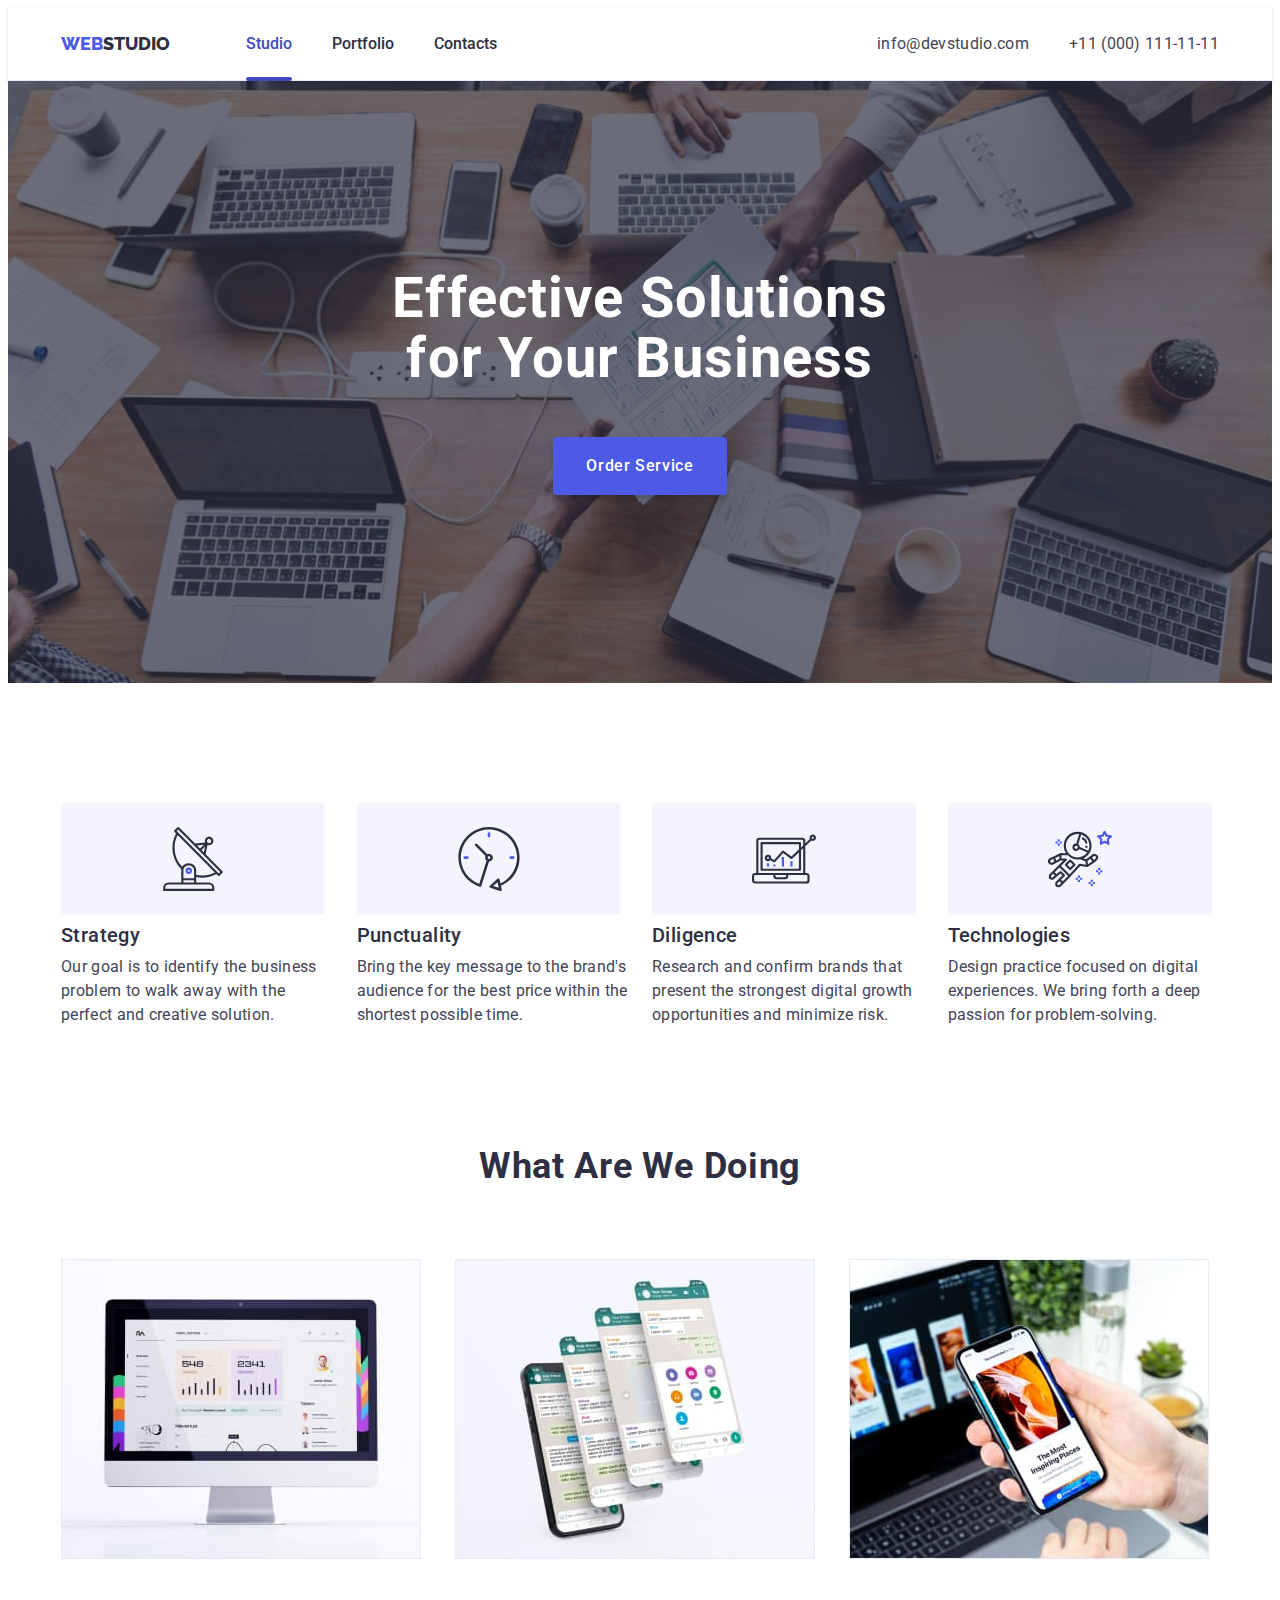
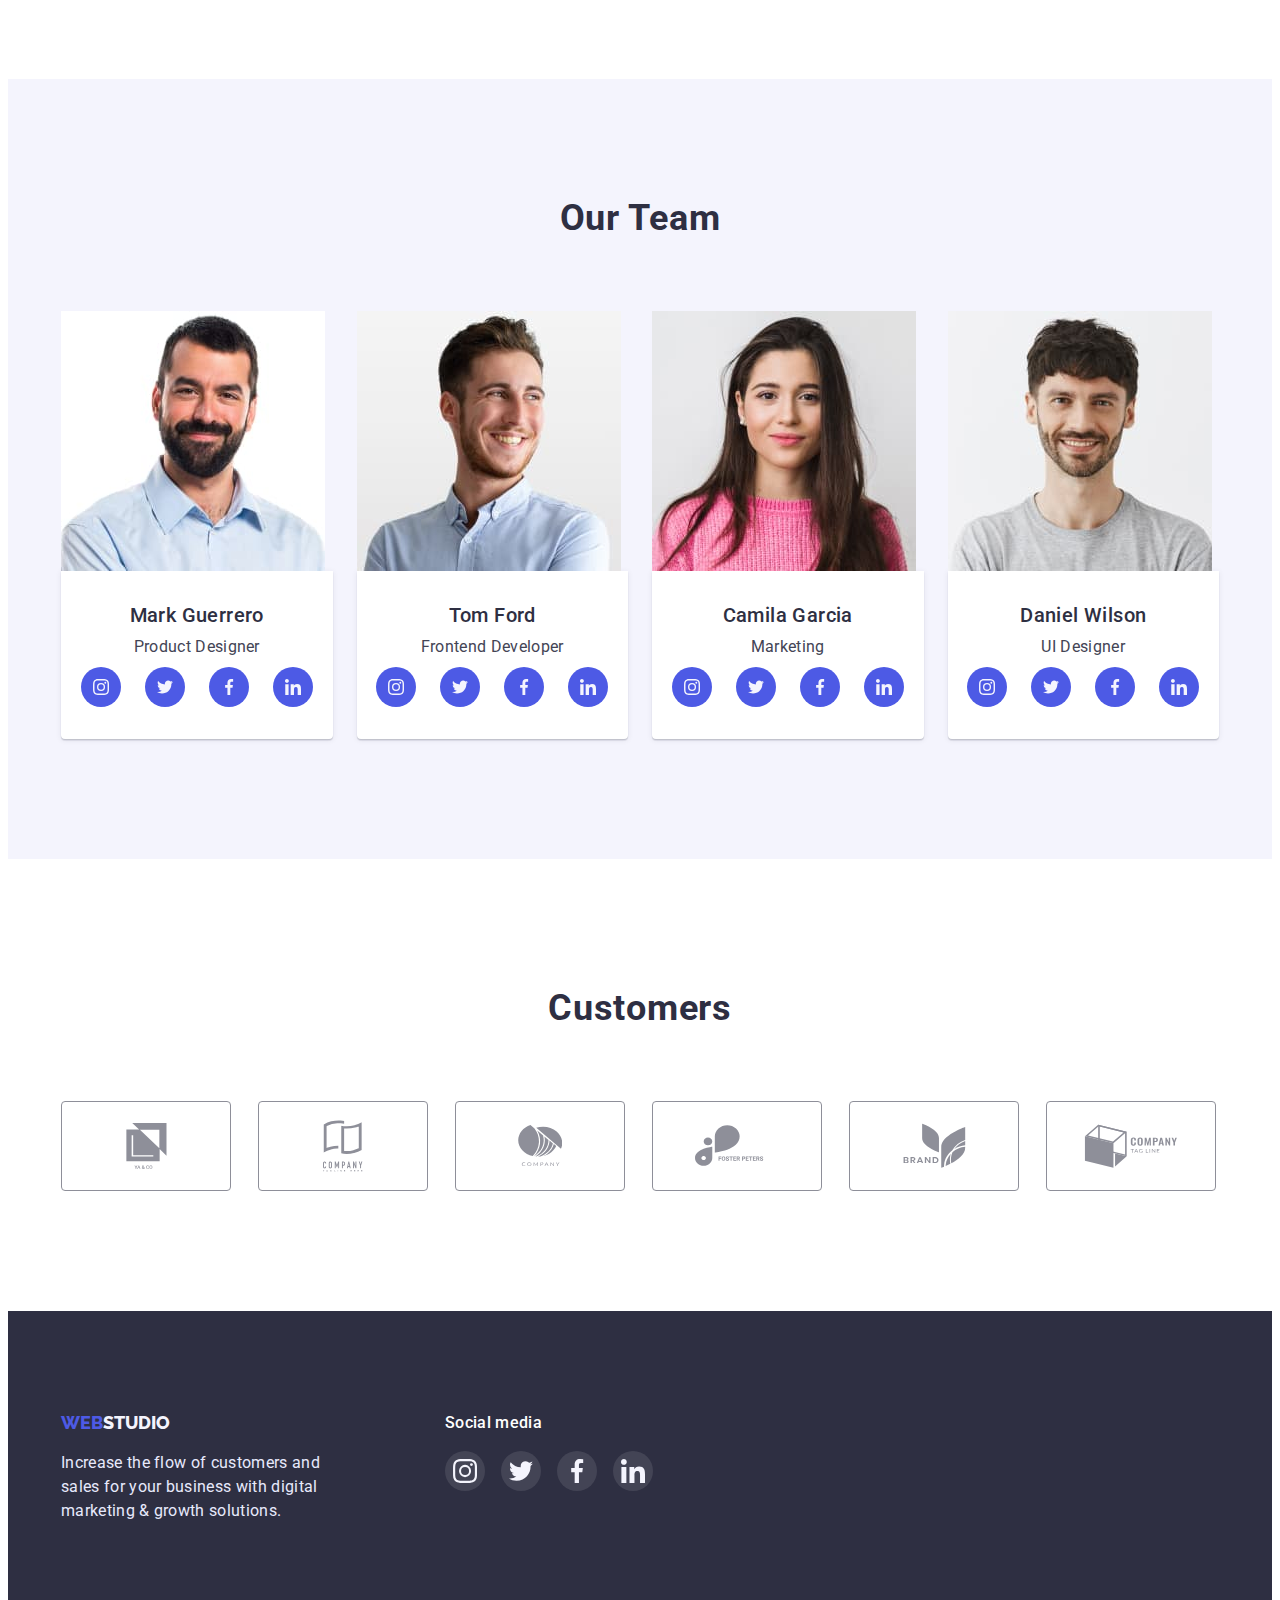
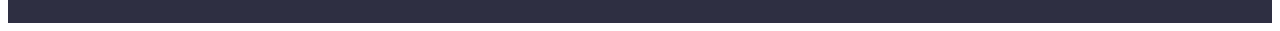
==== index.html @ a04bb177 "Initial commit" ====
<!DOCTYPE html>
<html lang="en">
  <head>
    <meta charset="UTF-8" />
    <meta http-equiv="X-UA-Compatible" content="IE=edge" />
    <meta name="viewport" content="width=device-width, initial-scale=1.0" />
    <title>WebStudio</title>
    <link rel="preconnect" href="https://fonts.googleapis.com" />
    <link rel="preconnect" href="https://fonts.gstatic.com" crossorigin />
    <link
      href="https://fonts.googleapis.com/css2?family=Raleway:wght@800&family=Roboto:wght@400;500;700&display=swap"
      rel="stylesheet"
    />
    <link
      rel="stylesheet"
      href="https://cdnjs.cloudflare.com/ajax/libs/modern-normalize/1.1.0/modern-normalize.min.css"
      integrity="sha512-wpPYUAdjBVSE4KJnH1VR1HeZfpl1ub8YT/NKx4PuQ5NmX2tKuGu6U/JRp5y+Y8XG2tV+wKQpNHVUX03MfMFn9Q=="
      crossorigin="anonymous"
      referrerpolicy="no-referrer"
    />
    <link rel="stylesheet" href="./css/styles.css" />
  </head>
  <body>
    <!-- Header -->
    <header class="header">
      <div class="container header-container">
        <nav class="header-navigation">
          <a href="./index.html" class="header-logo link">
            <span class="logo-web">Web</span>Studio</a
          >
          <ul class="header-list list">
            <li class="header-item">
              <a href="" class="header-link link current-page">Studio</a>
            </li>
            <li class="header-item">
              <a href="./portfolio.html" class="header-link link">Portfolio</a>
            </li>
            <li class="header-item">
              <a href="" class="header-link link">Contacts</a>
            </li>
          </ul>
        </nav>
        <address class="header-address">
          <ul class="address-list list">
            <li class="address-item">
              <a href="mailto:info@devstudio.com" class="address-mail link"
                >info@devstudio.com</a
              >
            </li>
            <li class="address-item">
              <a href="tel:+110001111111" class="address-tel link"
                >+11 (000) 111-11-11</a
              >
            </li>
          </ul>
        </address>
      </div>
    </header>

    <!-- Main -->
    <main>
      <!-- Hero -->

      <section class="hero">
        <div class="container hero-container">
          <h1 class="hero-title">Effective Solutions for Your Business</h1>
          <button type="button" class="hero-btn btn" data-modal-open>
            Order Service
          </button>
        </div>
      </section>

      <!-- Features -->

      <section class="features section">
        <div class="container">
          <h2 class="features-title visually-hidden">Our features</h2>
          <ul class="features-list list">
            <li class="features-item">
              <div class="features-icon">
                <svg class="features-icon-svg">
                  <use href="./images/icons.svg#antenna"></use>
                </svg>
              </div>
              <h3 class="features-subtitle subtitle">Strategy</h3>
              <p class="features-descr description">
                Our goal is to identify the business problem to walk away with
                the perfect and creative solution.
              </p>
            </li>
            <li class="features-item">
              <div class="features-icon">
                <svg class="features-icon-svg">
                  <use href="./images/icons.svg#clock"></use>
                </svg>
              </div>
              <h3 class="features-subtitle subtitle">Punctuality</h3>
              <p class="features-descr description">
                Bring the key message to the brand's audience for the best price
                within the shortest possible time.
              </p>
            </li>
            <li class="features-item">
              <div class="features-icon">
                <svg class="features-icon-svg">
                  <use href="./images/icons.svg#diagram"></use>
                </svg>
              </div>
              <h3 class="features-subtitle subtitle">Diligence</h3>
              <p class="features-descr description">
                Research and confirm brands that present the strongest digital
                growth opportunities and minimize risk.
              </p>
            </li>
            <li class="features-item">
              <div class="features-icon">
                <svg class="features-icon-svg">
                  <use href="./images/icons.svg#astronaut"></use>
                </svg>
              </div>
              <h3 class="features-subtitle subtitle">Technologies</h3>
              <p class="features-descr description">
                Design practice focused on digital experiences. We bring forth a
                deep passion for problem-solving.
              </p>
            </li>
          </ul>
        </div>
      </section>

      <!-- Functions -->

      <section class="functions section">
        <div class="container">
          <h2 class="functions-title title">What are we doing</h2>
          <ul class="functions-list list">
            <li class="functions-item">
              <img src="./images/img1.1.jpg" alt="Statistics" width="360" />
            </li>
            <li class="functions-item">
              <img
                src="./images/img2.1.jpg"
                alt="Updated features"
                width="360"
              />
            </li>
            <li class="functions-item">
              <img src="./images/img3.1.jpg" alt="Phone app" width="360" />
            </li>
          </ul>
        </div>
      </section>

      <!-- Team -->

      <section class="team section">
        <div class="container team-container">
          <h2 class="team-title title">Our Team</h2>
          <ul class="team-list list">
            <li class="team-item">
              <img
                src="./images/per1.1.jpg"
                alt="A man with a beard"
                width="264"
              />
              <div class="team-names">
                <h3 class="team-subtitle subtitle">Mark Guerrero</h3>
                <p class="team-item-descr description">Product Designer</p>
                <ul class="team-social-list list">
                  <li class="team-social-item">
                    <a href="" class="team-social-link link">
                      <svg class="team-social-icon">
                        <use href="./images/icons.svg#instagram"></use>
                      </svg>
                    </a>
                  </li>
                  <li class="team-social-item">
                    <a href="" class="team-social-link link">
                      <svg class="team-social-icon">
                        <use href="./images/icons.svg#twitter"></use>
                      </svg>
                    </a>
                  </li>
                  <li class="team-social-item">
                    <a href="" class="team-social-link link">
                      <svg class="team-social-icon">
                        <use href="./images/icons.svg#facebook"></use>
                      </svg>
                    </a>
                  </li>
                  <li class="team-social-item">
                    <a href="" class="team-social-link link">
                      <svg class="team-social-icon">
                        <use href="./images/icons.svg#linkedin"></use>
                      </svg>
                    </a>
                  </li>
                </ul>
              </div>
            </li>
            <li class="team-item">
              <img
                src="./images/per2.1.jpg"
                alt="A man with a beard №2"
                width="264"
              />
              <div class="team-names">
                <h3 class="team-subtitle subtitle">Tom Ford</h3>
                <p class="team-item-descr description">Frontend Developer</p>
                <ul class="team-social-list list">
                  <li class="team-social-item">
                    <a href="" class="team-social-link link">
                      <svg class="team-social-icon">
                        <use href="./images/icons.svg#instagram"></use>
                      </svg>
                    </a>
                  </li>
                  <li class="team-social-item">
                    <a href="" class="team-social-link link">
                      <svg class="team-social-icon">
                        <use href="./images/icons.svg#twitter"></use>
                      </svg>
                    </a>
                  </li>
                  <li class="team-social-item">
                    <a href="" class="team-social-link link">
                      <svg class="team-social-icon">
                        <use href="./images/icons.svg#facebook"></use>
                      </svg>
                    </a>
                  </li>
                  <li class="team-social-item">
                    <a href="" class="team-social-link link">
                      <svg class="team-social-icon">
                        <use href="./images/icons.svg#linkedin"></use>
                      </svg>
                    </a>
                  </li>
                </ul>
              </div>
            </li>
            <li class="team-item">
              <img
                src="./images/per3.1.jpg"
                alt="Woman with long hair"
                width="264"
              />
              <div class="team-names">
                <h3 class="team-subtitle subtitle">Camila Garcia</h3>
                <p class="team-item-descr description">Marketing</p>
                <ul class="team-social-list list">
                  <li class="team-social-item">
                    <a href="" class="team-social-link link">
                      <svg class="team-social-icon">
                        <use href="./images/icons.svg#instagram"></use>
                      </svg>
                    </a>
                  </li>
                  <li class="team-social-item">
                    <a href="" class="team-social-link link">
                      <svg class="team-social-icon">
                        <use href="./images/icons.svg#twitter"></use>
                      </svg>
                    </a>
                  </li>
                  <li class="team-social-item">
                    <a href="" class="team-social-link link">
                      <svg class="team-social-icon">
                        <use href="./images/icons.svg#facebook"></use>
                      </svg>
                    </a>
                  </li>
                  <li class="team-social-item">
                    <a href="" class="team-social-link link">
                      <svg class="team-social-icon">
                        <use href="./images/icons.svg#linkedin"></use>
                      </svg>
                    </a>
                  </li>
                </ul>
              </div>
            </li>
            <li class="team-item">
              <img
                src="./images/per4.1.jpg"
                alt="A man with a beard №3"
                width="264"
              />
              <div class="team-names">
                <h3 class="team-subtitle subtitle">Daniel Wilson</h3>
                <p class="team-item-descr description">UI Designer</p>
                <ul class="team-social-list list">
                  <li class="team-social-item">
                    <a href="" class="team-social-link link">
                      <svg class="team-social-icon">
                        <use href="./images/icons.svg#instagram"></use>
                      </svg>
                    </a>
                  </li>
                  <li class="team-social-item">
                    <a href="" class="team-social-link link">
                      <svg class="team-social-icon">
                        <use href="./images/icons.svg#twitter"></use>
                      </svg>
                    </a>
                  </li>
                  <li class="team-social-item">
                    <a href="" class="team-social-link link">
                      <svg class="team-social-icon">
                        <use href="./images/icons.svg#facebook"></use>
                      </svg>
                    </a>
                  </li>
                  <li class="team-social-item">
                    <a href="" class="team-social-link link">
                      <svg class="team-social-icon">
                        <use href="./images/icons.svg#linkedin"></use>
                      </svg>
                    </a>
                  </li>
                </ul>
              </div>
            </li>
          </ul>
        </div>
      </section>

      <!-- Customers -->

      <section class="customers section">
        <div class="container">
          <h2 class="customers-title title">Customers</h2>
          <ul class="customers-list list">
            <li class="customers-item">
              <a href="" class="customers-link link">
                <svg class="customers-icon" width="41" height="46">
                  <use href="./images/icons.svg#customer-first"></use>
                </svg>
              </a>
            </li>
            <li class="customers-item">
              <a href="" class="customers-link link">
                <svg class="customers-icon" width="40" height="52">
                  <use href="./images/icons.svg#customer-second"></use>
                </svg>
              </a>
            </li>
            <li class="customers-item">
              <a href="" class="customers-link link">
                <svg class="customers-icon" width="44" height="41">
                  <use href="./images/icons.svg#customer-third"></use>
                </svg>
              </a>
            </li>
            <li class="customers-item">
              <a href="" class="customers-link link">
                <svg class="customers-icon" width="84" height="41">
                  <use href="./images/icons.svg#customer-fourth"></use>
                </svg>
              </a>
            </li>
            <li class="customers-item">
              <a href="" class="customers-link link">
                <svg class="customers-icon" width="63" height="45">
                  <use href="./images/icons.svg#customer-fifth"></use>
                </svg>
              </a>
            </li>
            <li class="customers-item">
              <a href="" class="customers-link link">
                <svg class="customers-icon" width="94" height="44">
                  <use href="./images/icons.svg#customer-sixth"></use>
                </svg>
              </a>
            </li>
          </ul>
        </div>
      </section>
    </main>

    <!-- Footer -->
    <footer class="footer">
      <div class="container footer-container">
        <div class="footer-content">
          <div class="footer-leftpart">
            <a href="./index.html" class="footer-logo link">
              <span class="logo-web">Web</span>Studio</a
            >
            <p class="footer-descr">
              Increase the flow of customers and sales for your business with
              digital marketing & growth solutions.
            </p>
          </div>
          <div class="footer-rightpart">
            <p class="footer-subtitle">Social media</p>
            <ul class="footer-social-list list">
              <li class="footer-social-item">
                <a href="" class="footer-social-link link">
                  <svg class="footer-social-icon">
                    <use href="./images/icons.svg#instagram"></use>
                  </svg>
                </a>
              </li>
              <li class="footer-social-item">
                <a href="" class="footer-social-link link">
                  <svg class="footer-social-icon">
                    <use href="./images/icons.svg#twitter"></use>
                  </svg>
                </a>
              </li>
              <li class="footer-social-item">
                <a href="" class="footer-social-link link">
                  <svg class="footer-social-icon">
                    <use href="./images/icons.svg#facebook"></use>
                  </svg>
                </a>
              </li>
              <li class="footer-social-item">
                <a href="" class="footer-social-link link">
                  <svg class="footer-social-icon">
                    <use href="./images/icons.svg#linkedin"></use>
                  </svg>
                </a>
              </li>
            </ul>
          </div>
        </div>
      </div>
    </footer>

    <!-- Backdrop -->

    <div class="backdrop is-hidden" data-modal>
      <div class="modal">
        <button type="button" class="modal-btn btn" data-modal-close>
          <svg class="modal-btn-icon">
            <use href="./images/icons.svg#close-btn"></use>
          </svg>
        </button>
      </div>
    </div>
    <script src="./js/modal.js"></script>
  </body>
</html>
---- css/styles.css ----
:root {
    --main-title-color: #2E2F42;
    --text-color: #434455;
    --accent-color: #4D5AE5;
    --white-color: #fff;
    --second-accent-color: #404BBF;
    --background-color: #F4F4FD;
    --second-background-color: #E7E9FC;
    --footer-link-active-color: #31D0AA;
    --footer-link-bg: rgba(255, 255, 255, 0.1);
    --customers-link-color: #8E8F99;
    --black-color: #000;
    --modal-bg-color: #fcfcfc;
}


body {
    font-family: 'Roboto', sans-serif;
    color: var(--text-color);
}


.link {
    text-decoration: none;
}

.list {
    list-style: none;
    margin: 0;
    padding: 0;
}

.title {
    font-weight: 700;
    font-size: 36px;
    line-height: 1.11;
    text-align: center;
    letter-spacing: 0.02em;
    text-transform: capitalize;
    color: var(--main-title-color);
}

.subtitle {
    font-weight: 500;
    font-size: 20px;
    line-height: 1.2;
    letter-spacing: 0.02em;
    color: var(--main-title-color);
}

.btn {
    font-family: inherit;
    font-weight: 500;
    font-size: 16px;
    line-height: 1.5;
    letter-spacing: 0.04em;
    cursor: pointer;
    border-radius: 4px;
    border: 1px solid var(--second-background-color);

}

.description {
    font-size: 16px;
    line-height: 1.5;
    letter-spacing: 0.02em;

}

.visually-hidden {
    position: absolute;
    width: 1px;
    height: 1px;
    margin: -1px;
    border: 0;
    padding: 0;

    white-space: nowrap;
    clip-path: inset(100%);
    clip: rect(0 0 0 0);
    overflow: hidden;
}

.container {
    /* outline: 2px solid red; */
    max-width: 1158px;
    padding: 0 15px;
    margin: 0 auto;
}

.section {
    padding: 120px 0;
    /* padding-top: 120px;
    padding-bottom: 120px; */
}

h1,
h2,
h3,
h4,
h5,
h6,
p,
ul {
    margin: 0;
    padding: 0;
}

img {
    display: block;
    max-width: 100%;
    height: auto;
}


/* -------------Header------------- */

.header {
    border-bottom: 1px solid var(--second-background-color);
    box-shadow: 0px 2px 1px rgba(46, 47, 66, 0.08), 0px 1px 1px rgba(46, 47, 66, 0.16), 0px 1px 6px rgba(46, 47, 66, 0.08);
}

.header-container {
    display: flex;
    align-items: center;
    padding-top: 24px;
    padding-bottom: 24px;

}

.header-logo {
    font-family: 'Raleway', sans-serif;
    font-weight: 800;
    font-size: 18px;
    line-height: 1.33;
    text-transform: uppercase;
    color: var(--main-title-color);
    margin-right: 76px;

}

.header-list {
    display: flex;
    gap: 40px;

}


.header-navigation {
    display: flex;
    align-items: center;
}



.logo-web {
    color: var(--accent-color);
}



.header-link {
    position: relative;
    padding: 24px 0;
    font-weight: 500;
    font-size: 16px;
    line-height: 1.5;
    color: var(--main-title-color);
    transition: color 250ms cubic-bezier(0.4, 0, 0.2, 1);
}


.header-link:hover,
.header-link:focus {
    color: var(--second-accent-color);
}

.current-page {
    color: var(--second-accent-color);
}

.header-link.current-page::after {
    content: '';
    position: absolute;
    bottom: 0;
    left: 0;
    transform: translatey(100%);
    width: 100%;
    height: 4px;
    border-radius: 2px;
    background-color: var(--second-accent-color);
}

/* Address */

.header-address {
    margin-left: auto;
}

.address-list {
    display: flex;

}

.address-item:not(:last-child) {
    margin-right: 40px;
}


.address-mail,
.address-tel {
    font-family: 'Roboto', sans-serif;
    font-style: normal;
    font-weight: 400;
    font-size: 16px;
    line-height: 1.5;
    letter-spacing: 0.02em;
    color: var(--text-color);
    padding: 24px 0;
    transition: color 250ms cubic-bezier(0.4, 0, 0.2, 1);
}

.address-mail:hover,
.address-mail:focus {
    color: var(--second-accent-color);
}

.address-tel:hover,
.address-tel:focus {
    color: var(--second-accent-color);
}



/* -------------Hero------------- */

.hero {
    background-color: var(--main-title-color);
    padding-top: 188px;
    padding-bottom: 188px;
    margin: 0 auto;
    max-width: 1440px;
    background-image: linear-gradient(rgba(46, 47, 66, 0.7), rgba(46, 47, 66, 0.7)), url(../images/hero-bg.jpg);
    background-repeat: no-repeat;
    background-position: center;
    background-size: cover;

}


.hero-title {
    max-width: 530px;
    margin: 0 auto 48px;

    font-weight: 700;
    font-size: 56px;
    line-height: 1.07;
    text-align: center;
    letter-spacing: 0.02em;
    color: var(--white-color);

}


.hero-btn {
    display: block;
    margin: 0 auto;
    padding: 16px 32px;

    color: var(--white-color);
    background-color: var(--accent-color);
    border: 1px solid transparent;
    box-shadow: 0px 4px 4px rgba(0, 0, 0, 0.15);
    transition: background-color 250ms cubic-bezier(0.4, 0, 0.2, 1);
}

.hero-btn:hover,
.hero-btn:focus {

    background-color: var(--second-accent-color);
}

/* ------------features------------- */

.features-list {
    display: flex;
    gap: 24px;
}

.features-item {
    width: calc((100% - 72px) / 4);

}

.features-icon {
    display: flex;
    justify-content: center;
    align-items: center;
    margin-bottom: 8px;
    background-color: var(--background-color);
    max-width: 264px;
    height: 112px;
    border-radius: 4px;
}

.features-icon-svg {
    width: 64px;
    height: 64px;
}

.features-subtitle {
    margin-bottom: 8px;
}


/* -------------functions----------- */

.functions {
    padding-top: 0;
}

.functions-title {
    margin-bottom: 72px;
}

.functions-list {
    display: flex;

    flex-wrap: wrap;

    gap: 24px;

}


.functions-item {
    /* outline: 2px solid blue; */
    width: calc((100% - 48px) / 3);

}


/* --------------team---------------- */

.team {
    background-color: var(--background-color);
}


.team-title {
    margin-bottom: 72px;
}

.team-subtitle {
    text-align: center;
    margin-bottom: 8px;
}

.team-list {
    display: flex;
    flex-wrap: wrap;
    gap: 24px;
}

.team-item {
    /* outline: 2px solid blue; */
    width: calc((100% - 72px) / 4);
}

.team-names {
    background-color: var(--white-color);
    padding: 32px 16px;
    box-shadow: 0px 1px 6px rgba(46, 47, 66, 0.08), 0px 1px 1px rgba(46, 47, 66, 0.16), 0px 2px 1px rgba(46, 47, 66, 0.08);
    border-radius: 0px 0px 4px 4px;
}

.team-item-descr {
    text-align: center;
}

.team-social-list {
    display: flex;
    justify-content: center;
    align-items: center;
    gap: 24px;
    margin-top: 8px;
}

.team-social-item {
    width: 40px;
    height: 40px;

}

.team-social-link {
    display: flex;
    justify-content: center;
    align-items: center;
    width: 100%;
    height: 100%;
    border-radius: 50%;
    color: var(--background-color);
    background-color: var(--accent-color);
    transition: background-color 250ms cubic-bezier(0.4, 0, 0.2, 1);
}

.team-social-link:hover,
.team-social-link:focus {
    background-color: var(--second-accent-color);

}

.team-social-icon {
    width: 16px;
    height: 16px;
    fill: currentColor;
}

.team-social-icon:hover,
.team-social-icon:focus {
    fill: currentColor;
}

/* --------------customers---------- */

.customers {
    padding-top: 130px;
}

.customers-title {
    margin-bottom: 72px;
}

.customers-list {
    display: flex;
    flex-wrap: wrap;
    justify-content: space-between;
    gap: 24px;

}

.customers-item {
    width: calc((100% - 24px*5) / 6);
}


.customers-link {
    display: flex;
    justify-content: center;
    align-items: center;
    border: 1px solid var(--customers-link-color);
    border-radius: 4px;
    width: 168px;
    height: 88px;
    color: var(--customers-link-color);
    transition: color 250ms cubic-bezier(0.4, 0, 0.2, 1),
        border-color 250ms cubic-bezier(0.4, 0, 0.2, 1);
}



.customers-icon {
    fill: currentColor;


}

.customers-link:hover,
.customers-link:focus {
    color: var(--second-accent-color);
    border-color: var(--second-accent-color);
}


/* --------------footer------------ */
.footer {
    background-color: var(--main-title-color);
    padding: 100px 0;
}

.footer-content {
    display: flex;
    gap: 120px;
}


.footer-logo {
    font-family: 'Raleway', sans-serif;
    font-weight: 800;
    font-size: 18px;
    line-height: 1.33;
    text-transform: uppercase;
    color: var(--background-color);

}


.footer-descr {
    font-size: 16px;
    line-height: 1.5;
    letter-spacing: 0.02em;
    color: var(--second-background-color);
    max-width: 264px;
    margin-top: 16px;
}

.footer-subtitle {
    font-weight: 500;
    font-size: 16px;
    line-height: 1.5;
    letter-spacing: 0.02em;
    color: var(--white-color);
}

.footer-social-list {
    display: flex;
    gap: 16px;
    margin-top: 16px;
}


.footer-social-item {
    width: 40px;
    height: 40px;
}

.footer-social-link {
    display: flex;
    justify-content: center;
    align-items: center;
    width: 100%;
    height: 100%;
    border-radius: 50%;
    color: var(--background-color);
    background-color: var(--footer-link-bg);
    transition: background-color 250ms cubic-bezier(0.4, 0, 0.2, 1),
        color 250ms cubic-bezier(0.4, 0, 0.2, 1);
    ;

}

.footer-social-link:hover,
.footer-social-link:focus {
    color: var(--background-color);
    background-color: var(--footer-link-active-color);
}

.footer-social-icon {
    width: 24px;
    height: 24px;
    fill: currentColor;
}

.footer-social-icon:hover,
.footer-social-icon:focus {
    fill: currentColor;
}

/* -----------------------SECOND PAGE----------------------- */


/* ----------------portfolio--------------- */

.portfolio {
    padding-top: 96px;
}

.portfolio-btn-list {
    display: flex;
    justify-content: center;
    margin-bottom: 72px;
    gap: 24px;
}

.portfolio-btn {
    padding: 12px 24px;
    color: var(--accent-color);
    background-color: var(--background-color);
    border: 1px solid var(--second-background-color);
    transition: color 250ms cubic-bezier(0.4, 0, 0.2, 1),
        background-color 250ms cubic-bezier(0.4, 0, 0.2, 1),
        box-shadow 250ms cubic-bezier(0.4, 0, 0.2, 1),
        border 250ms cubic-bezier(0.4, 0, 0.2, 1);
}

.portfolio-btn:hover,
.portfolio-btn:focus {
    color: var(--white-color);
    background-color: var(--second-accent-color);
    box-shadow: 0px 3px 1px rgba(0, 0, 0, 0.1), 0px 2px 1px rgba(0, 0, 0, 0.08), 0px 2px 2px rgba(0, 0, 0, 0.12);
    border: 1px solid transparent;
}

.portfolio-img-list {
    display: flex;
    flex-wrap: wrap;
    column-gap: 24px;
    row-gap: 48px;

}

.portfolio-item {
    position: relative;
    width: calc((100% - 48px) / 3);
    box-shadow: 0px 1px 6px rgba(46, 47, 66, 0.08);

}

.portfolio-overlay {
    position: relative;
    overflow: hidden;
}


.portfolio-overlay-descr {
    position: absolute;
    top: 0;
    left: 0;
    padding: 40px 32px;
    transform: translateY(100%);
    width: 100%;
    height: 100%;
    color: var(--background-color);
    background-color: var(--accent-color);
    transition: transform 250ms cubic-bezier(0.4, 0, 0.2, 1);
    overflow: auto;
}

.portfolio-link:hover .portfolio-overlay-descr {
    transform: translateY(0);
}

.portfolio-link {
    display: block;
    transition: box-shadow 250ms cubic-bezier(0.4, 0, 0.2, 1);
}

.portfolio-link:hover,
.portfolio-link:focus {
    box-shadow: 0px 1px 6px rgba(46, 47, 66, 0.08), 0px 1px 1px rgba(46, 47, 66, 0.16), 0px 2px 1px rgba(46, 47, 66, 0.08);
}

.portfolio-text {
    padding-top: 32px;
    padding-bottom: 32px;
    padding-left: 16px;
    border: 1px solid var(--second-background-color);
    border-top: 1px solid transparent;
}

.portfolio-img-subtitle {
    margin-bottom: 8px;
    color: var(--main-title-color);
}

.portfolio-descr {
    color: var(--text-color);
}

.backdrop {
    position: fixed;
    top: 0;
    left: 0;
    width: 100%;
    height: 100%;
    background-color: rgba(46, 47, 66, 0.4);
    transition: opacity 250ms cubic-bezier(0.4, 0, 0.2, 1),
        visibility 250ms cubic-bezier(0.4, 0, 0.2, 1);
}

.backdrop.is-hidden {
    opacity: 0;
    pointer-events: none;
    visibility: hidden;
}

.modal {
    position: absolute;
    top: 50%;
    left: 50%;
    transform: translate(-50%, -50%) scale(1);
    min-width: 408px;
    min-height: 576px;
    padding: 24px;
    background-color: var(--modal-bg-color);
    border-radius: 4px;
    transition: transform 250ms cubic-bezier(0.4, 0, 0.2, 1);
    box-shadow: 0px 1px 1px rgba(0, 0, 0, 0.14), 0px 1px 3px rgba(0, 0, 0, 0.12), 0px 2px 1px rgba(0, 0, 0, 0.2);
}

.backdrop.is-hidden .modal {
    transform: translate(-50%, -50%) scale(0);
}


.modal-btn {
    display: flex;
    justify-content: center;
    align-items: center;
    margin-left: auto;
    width: 24px;
    height: 24px;
    border-radius: 50%;
    background-color: var(--second-background-color);
    color: var(--black-color);
    border: 1px solid rgba(0, 0, 0, 0.1);
    transition: color 250ms cubic-bezier(0.4, 0, 0.2, 1),
        background-color 250ms cubic-bezier(0.4, 0, 0.2, 1),
        border-color 250ms cubic-bezier(0.4, 0, 0.2, 1);
}

.modal-btn:hover,
.modal-btn:focus {
    background-color: var(--second-accent-color);
    color: var(--white-color);
    border-color: transparent;
}

.modal-btn-icon {
    fill: currentColor;
    width: 8px;
    height: 8px;
}
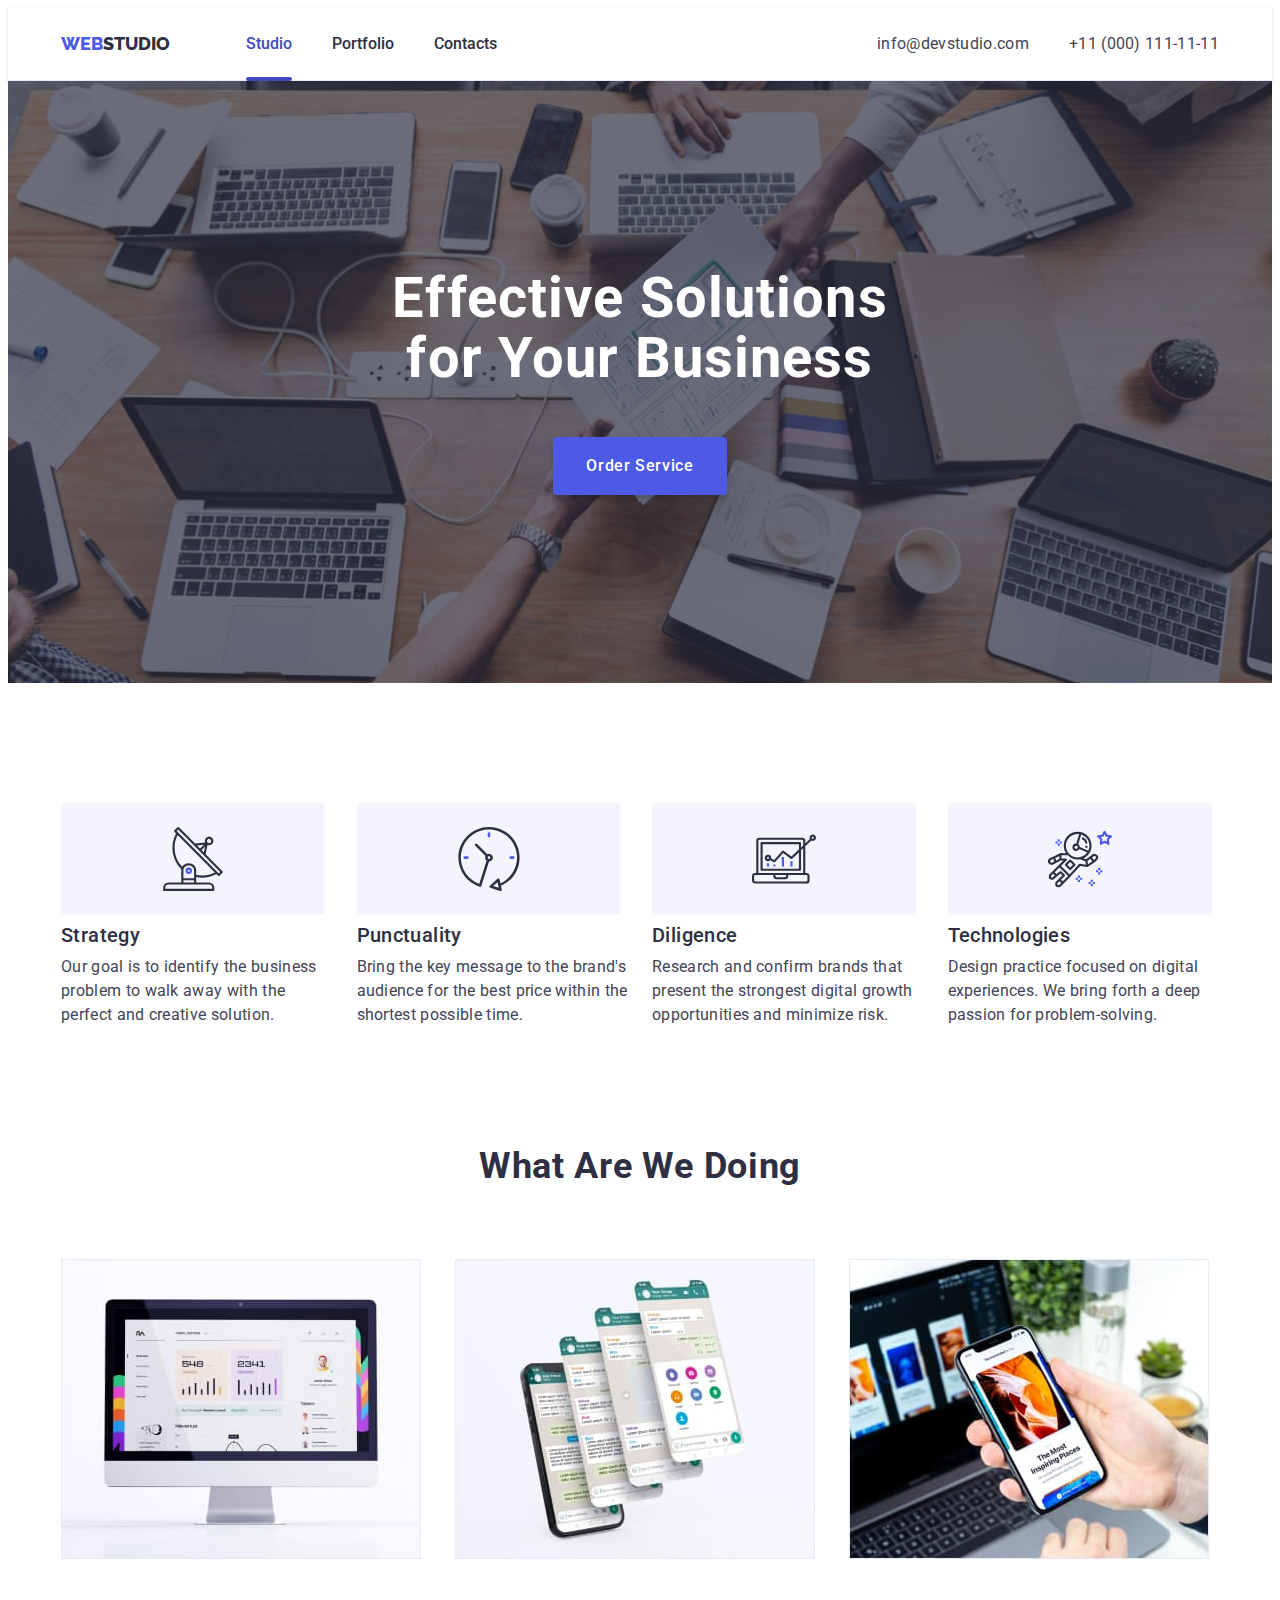
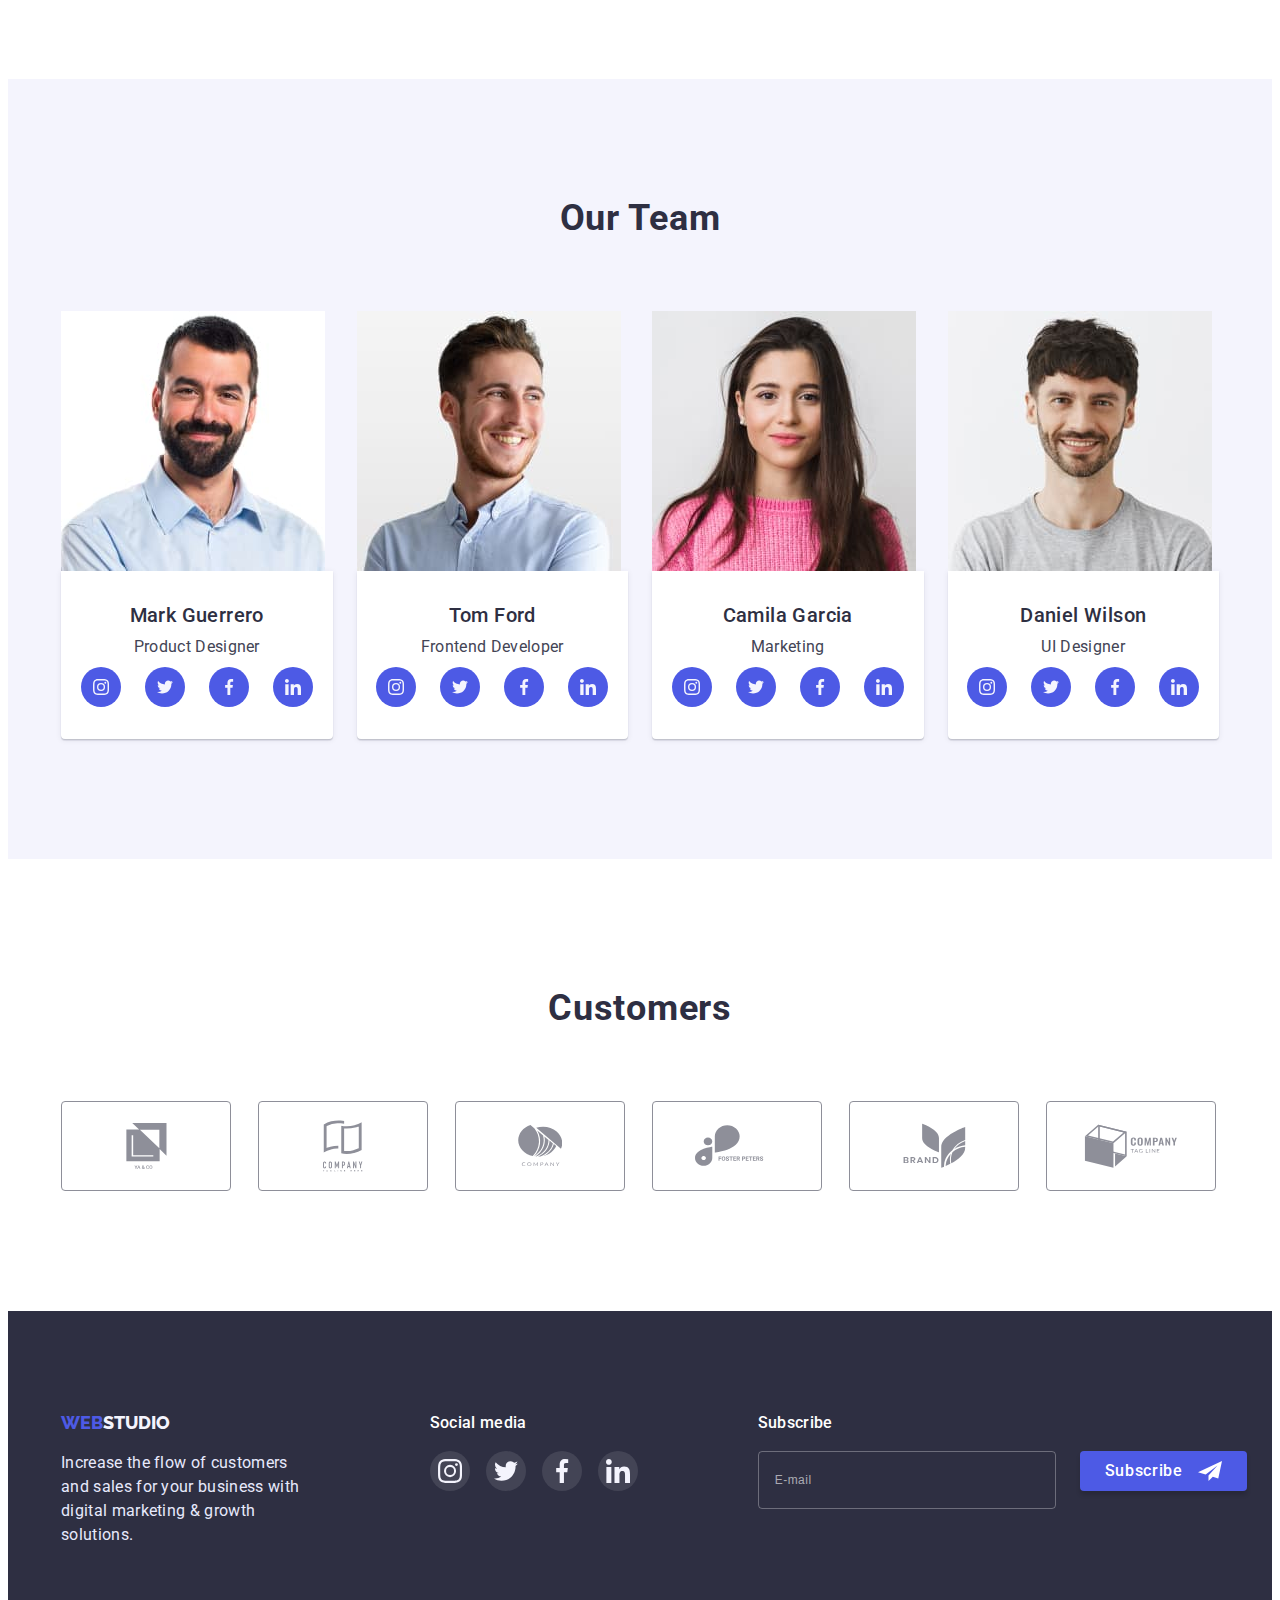
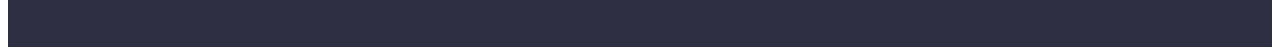
==== commit 98b1ec84: "summary" ====
--- a/index.html
+++ b/index.html
@@ -424,6 +424,25 @@
               </li>
             </ul>
           </div>
+          <!-- <div class="footer-form-a"> -->
+          <form class="footer-form" autocomplete="off">
+            <label class="footer-form-label">
+              Subscribe
+              <input
+                type="email"
+                name="email"
+                placeholder="E-mail"
+                class="footer-input"
+              />
+            </label>
+            <button type="submit" class="footer-form-btn btn">
+              Subscribe
+              <svg class="footer-form-btn-icon">
+                <use href="./images/icons.svg#subscribe"></use>
+              </svg>
+            </button>
+          </form>
+          <!-- </div> -->
         </div>
       </div>
     </footer>
@@ -437,6 +456,85 @@
             <use href="./images/icons.svg#close-btn"></use>
           </svg>
         </button>
+        <p class="modal-subtitle">
+          Leave your contacts and we will call you back
+        </p>
+        <form class="modal-form">
+          <div class="modal-form-group">
+            <div class="modal-form-field">
+              <label for="modal-name" class="modal-form-label">Name</label>
+              <input
+                type="text"
+                name="name"
+                id="modal-name"
+                class="modal-input"
+                required
+              />
+              <svg class="modal-form-icon">
+                <use href="./images/icons.svg#person"></use>
+              </svg>
+            </div>
+            <div class="modal-form-field">
+              <label for="modal-phone" class="modal-form-label">Phone</label>
+              <input
+                type="tel"
+                name="phone"
+                id="modal-phone"
+                class="modal-input"
+                required
+              />
+              <svg class="modal-form-icon">
+                <use href="./images/icons.svg#phone"></use>
+              </svg>
+            </div>
+            <div class="modal-form-field">
+              <label for="modal-email" class="modal-form-label">Email</label>
+              <input
+                type="email"
+                name="email"
+                id="modal-email"
+                class="modal-input"
+                required
+              />
+              <svg class="modal-form-icon">
+                <use href="./images/icons.svg#email"></use>
+              </svg>
+            </div>
+
+            <div class="modal-form-field">
+              <label for="modal-form-comment" class="modal-form-label"
+                >Comment</label
+              >
+              <textarea
+                id="modal-form-comment"
+                name="comment"
+                placeholder="Text input"
+                class="modal-textarea modal-input"
+              ></textarea>
+            </div>
+          </div>
+          <div class="modal-form-field">
+            <input
+              type="checkbox"
+              name="privacy"
+              id="modal-privacy"
+              class="modal-checkbox visually-hidden"
+              required
+            />
+
+            <label for="modal-privacy" class="modal-checkbox-label">
+              <span class="">
+                <svg class="checkbox-icon" width="10" height="8">
+                  <use href="/images/icons.svg#checkbox"></use>
+                </svg>
+              </span>
+              I accept the terms and conditions of the
+              <a href="" class="privacy-policy-link">Privacy Policy</a></label
+            >
+          </div>
+
+          <button type="submit" class="modal-form-btn btn">Send</button>
+        </form>
       </div>
     </div>
     <script src="./js/modal.js"></script>
--- a/css/styles.css
+++ b/css/styles.css
@@ -11,6 +11,7 @@
     --customers-link-color: #8E8F99;
     --black-color: #000;
     --modal-bg-color: #fcfcfc;
+    --form-label-color: #8e8f99;
 }
 
 
@@ -555,6 +556,83 @@
 .footer-social-icon:focus {
     fill: currentColor;
 }
+
+/*----- footer form----- */
+
+.footer-form {
+    display: flex;
+    min-width: 453px;
+    height: 80px;
+
+}
+
+.footer-form-label {
+    display: block;
+    font-weight: 500;
+    font-size: 16px;
+    line-height: 1.5;
+    letter-spacing: 0.02em;
+    color: var(--white-color);
+}
+
+.footer-input {
+    display: block;
+    width: 264px;
+    height: 40px;
+    margin-top: 16px;
+    margin-right: 24px;
+    padding: 8px 16px;
+    font-size: 12px;
+    line-height: 2;
+    letter-spacing: 0.04em;
+    color: var(--white-color);
+    border: 1px solid rgba(255, 255, 255, 0.3);
+    border-radius: 4px;
+    background-color: transparent;
+    outline: none;
+    transition: border 250ms cubic-bezier(0.4, 0, 0.2, 1);
+}
+
+.footer-input:focus {
+    border: 1px solid var(--white-color);
+}
+
+.footer-form-btn {
+    display: flex;
+    margin-right: auto;
+    margin-top: auto;
+    padding: 8px 24px;
+    height: 40px;
+    align-items: center;
+    color: var(--white-color);
+    background-color: var(--accent-color);
+    border: 1px solid transparent;
+    box-shadow: 0px 4px 4px rgba(0, 0, 0, 0.15);
+    transition: background-color 250ms cubic-bezier(0.4, 0, 0.2, 1);
+
+}
+
+.footer-form-btn:hover,
+.footer-form-btn:focus {
+    background-color: var(--second-accent-color);
+}
+
+.footer-form-btn-icon {
+    fill: currentColor;
+    margin-left: 16px;
+    width: 24px;
+    height: 24px;
+}
+
+.footer-input::placeholder {
+    vertical-align: center;
+    font-size: 12px;
+    line-height: 2;
+    letter-spacing: 0.04em;
+    color: rgba(255, 255, 255, 0.6);
+}
+
+
 
 /* -----------------------SECOND PAGE----------------------- */
 
@@ -720,4 +798,149 @@
     fill: currentColor;
     width: 8px;
     height: 8px;
+}
+
+.modal-subtitle {
+    margin-top: 24px;
+    margin-bottom: 16px;
+    font-weight: 500;
+    font-size: 16px;
+    line-height: 1.5;
+    text-align: center;
+    letter-spacing: 0.02em;
+    color: var(--main-title-color);
+}
+
+/* .modal-form {
+    display: flex;
+    flex-direction: column;
+    gap: 8px;
+
+} */
+
+.modal-form-group {
+    display: flex;
+    flex-direction: column;
+    gap: 8px;
+}
+
+.modal-form-field {
+    position: relative;
+
+}
+
+.modal-form-label {
+    font-size: 12px;
+    line-height: 1.33;
+    letter-spacing: 0.04em;
+    color: var(--form-label-color);
+    margin: 0;
+    padding: 0;
+}
+
+.modal-form-icon {
+    fill: currentColor;
+    position: absolute;
+    top: 50%;
+    left: 16px;
+    width: 18px;
+    height: 24px;
+    transition: color 250ms cubic-bezier(0.4, 0, 0.2, 1);
+}
+
+.modal-input {
+    display: block;
+    height: 40px;
+    width: 100%;
+    margin: 0;
+    margin-top: 4px;
+    padding: 11px 38px;
+    font-size: 12px;
+    line-height: 1.33;
+    letter-spacing: 0.04em;
+    color: var(--black-color);
+    border: 1px solid rgba(33, 33, 33, 0.2);
+    border-radius: 4px;
+    outline: none;
+    transition: border 250ms cubic-bezier(0.4, 0, 0.2, 1);
+}
+
+.modal-textarea {
+    resize: none;
+    height: 120px;
+    padding: 8px 16px;
+}
+
+.modal-textarea::placeholder {
+    font-size: 12px;
+    line-height: 1.33;
+    letter-spacing: 0.04em;
+    color: rgba(117, 117, 117, 0.5);
+}
+
+.modal-input:focus {
+    border: 1px solid var(--accent-color);
+}
+
+.modal-input:focus+.modal-form-icon {
+    color: var(--accent-color);
+}
+
+.modal-form-btn {
+    display: block;
+    margin: 0 auto;
+    padding: 16px 32px;
+    min-width: 169px;
+    color: var(--white-color);
+    background-color: var(--accent-color);
+    border: 1px solid transparent;
+    box-shadow: 0px 4px 4px rgba(0, 0, 0, 0.15);
+    transition: background-color 250ms cubic-bezier(0.4, 0, 0.2, 1);
+}
+
+.modal-form-btn:hover,
+.modal-form-btn:focus {
+    background-color: var(--second-accent-color);
+}
+
+.modal-checkbox:checked+.modal-checkbox-label::before {
+    background-color: var(--second-accent-color);
+    border-color: transparent;
+}
+
+.modal-checkbox-label {
+    display: flex;
+    align-items: center;
+    margin-top: 16px;
+    margin-bottom: 24px;
+    font-size: 12px;
+    line-height: 1.17;
+    letter-spacing: 0.04em;
+    color: var(--form-label-color);
+}
+
+.modal-checkbox-label span {
+    display: flex;
+    justify-content: center;
+    align-items: center;
+    margin-right: 8px;
+    width: 16px;
+    height: 16px;
+    border: 1.25px solid #2E2F42;
+    border-radius: 2px;
+    fill: transparent;
+    transition: fill 250ms cubic-bezier(0.4, 0, 0.2, 1), background-color 250ms cubic-bezier(0.4, 0, 0.2, 1),
+        border-color 250ms cubic-bezier(0.4, 0, 0.2, 1);
+}
+
+.modal-checkbox:checked+.modal-checkbox-label span {
+    fill: var(--white-color);
+    background-color: var(--second-accent-color);
+    border-color: transparent;
+}
+
+
+.privacy-policy-link {
+    color: var(--accent-color);
+    margin-left: 4px;
 }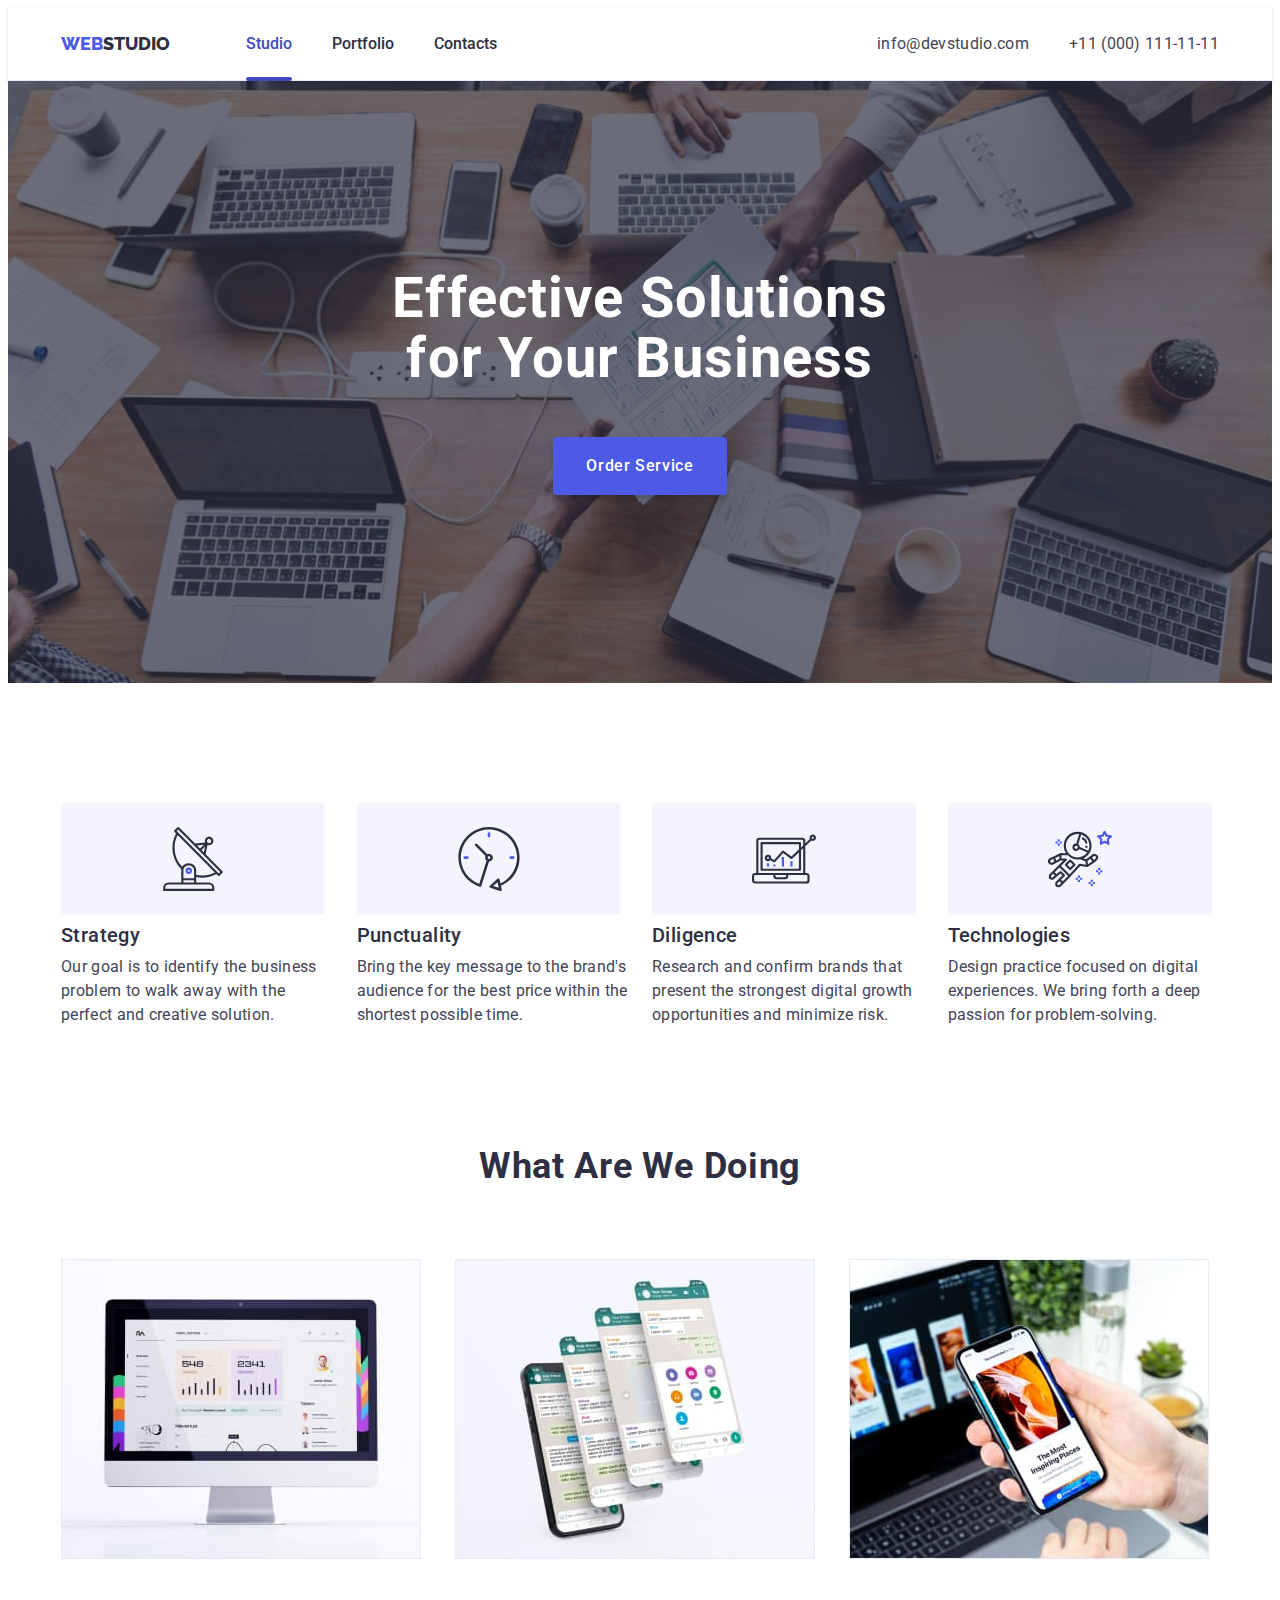
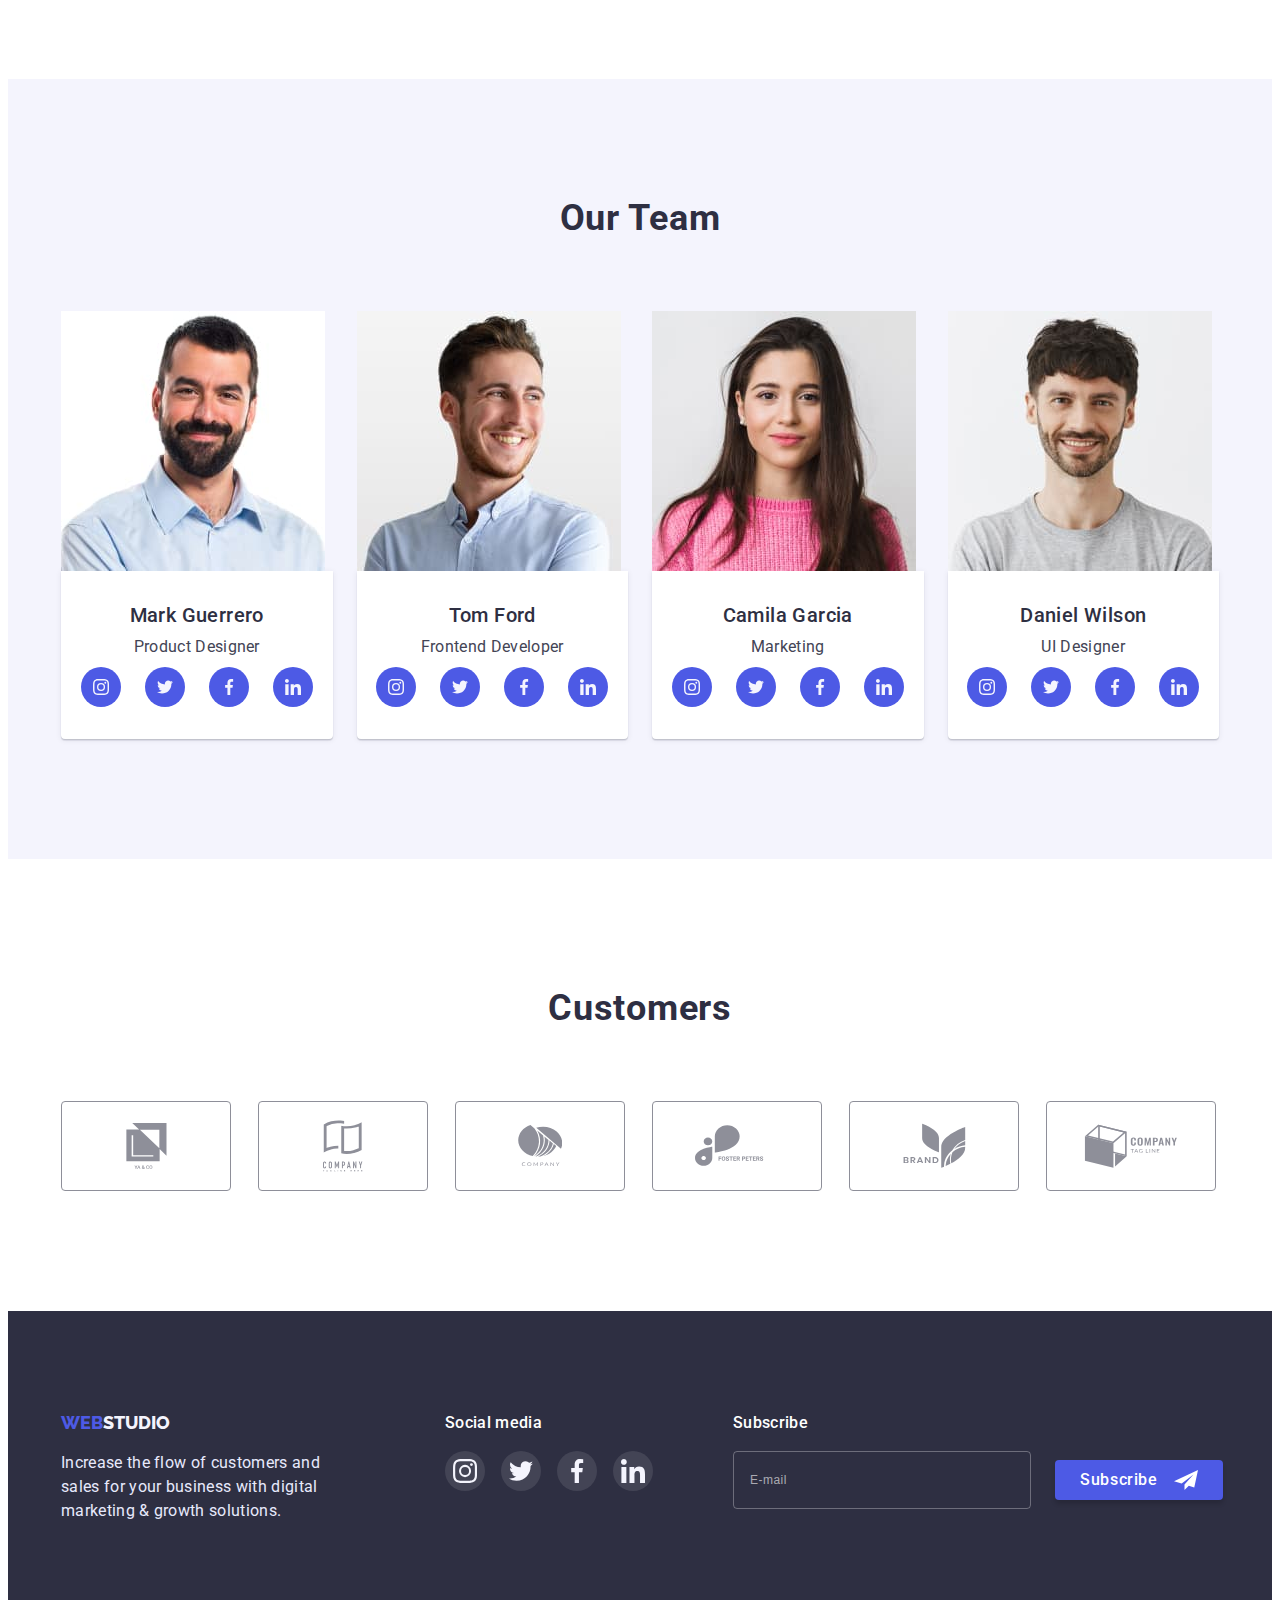
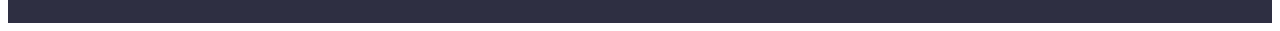
==== commit 5c91aa71: "summary" ====
--- a/index.html
+++ b/index.html
@@ -424,25 +424,26 @@
               </li>
             </ul>
           </div>
-          <!-- <div class="footer-form-a"> -->
           <form class="footer-form" autocomplete="off">
-            <label class="footer-form-label">
+            <label for="footer-input" class="footer-form-label">
               Subscribe
+            </label>
+            <div class="footer-form-input-btn">
               <input
                 type="email"
                 name="email"
+                id="footer-input"
                 placeholder="E-mail"
                 class="footer-input"
               />
-            </label>
-            <button type="submit" class="footer-form-btn btn">
-              Subscribe
-              <svg class="footer-form-btn-icon">
-                <use href="./images/icons.svg#subscribe"></use>
-              </svg>
-            </button>
+              <button type="submit" class="footer-form-btn btn">
+                Subscribe
+                <svg class="footer-form-btn-icon">
+                  <use href="./images/icons.svg#subscribe"></use>
+                </svg>
+              </button>
+            </div>
           </form>
-          <!-- </div> -->
         </div>
       </div>
     </footer>
@@ -525,7 +526,7 @@
             <label for="modal-privacy" class="modal-checkbox-label">
               <span class="">
                 <svg class="checkbox-icon" width="10" height="8">
-                  <use href="/images/icons.svg#checkbox"></use>
+                  <use href="./images/icons.svg#checkbox"></use>
                 </svg>
               </span>
               I accept the terms and conditions of the
--- a/css/styles.css
+++ b/css/styles.css
@@ -481,9 +481,15 @@
 
 .footer-content {
     display: flex;
-    gap: 120px;
-}
-
+}
+
+.footer-leftpart {
+    margin-right: 120px;
+}
+
+.footer-rightpart {
+    margin-right: 80px;
+}
 
 .footer-logo {
     font-family: 'Raleway', sans-serif;
@@ -501,7 +507,7 @@
     line-height: 1.5;
     letter-spacing: 0.02em;
     color: var(--second-background-color);
-    max-width: 264px;
+    width: 264px;
     margin-top: 16px;
 }
 
@@ -559,13 +565,6 @@
 
 /*----- footer form----- */
 
-.footer-form {
-    display: flex;
-    min-width: 453px;
-    height: 80px;
-
-}
-
 .footer-form-label {
     display: block;
     font-weight: 500;
@@ -575,11 +574,16 @@
     color: var(--white-color);
 }
 
+.footer-form-input-btn {
+    display: flex;
+    justify-content: center;
+    align-items: center;
+    margin-top: 16px;
+}
+
 .footer-input {
-    display: block;
     width: 264px;
     height: 40px;
-    margin-top: 16px;
     margin-right: 24px;
     padding: 8px 16px;
     font-size: 12px;
@@ -599,8 +603,6 @@
 
 .footer-form-btn {
     display: flex;
-    margin-right: auto;
-    margin-top: auto;
     padding: 8px 24px;
     height: 40px;
     align-items: center;
